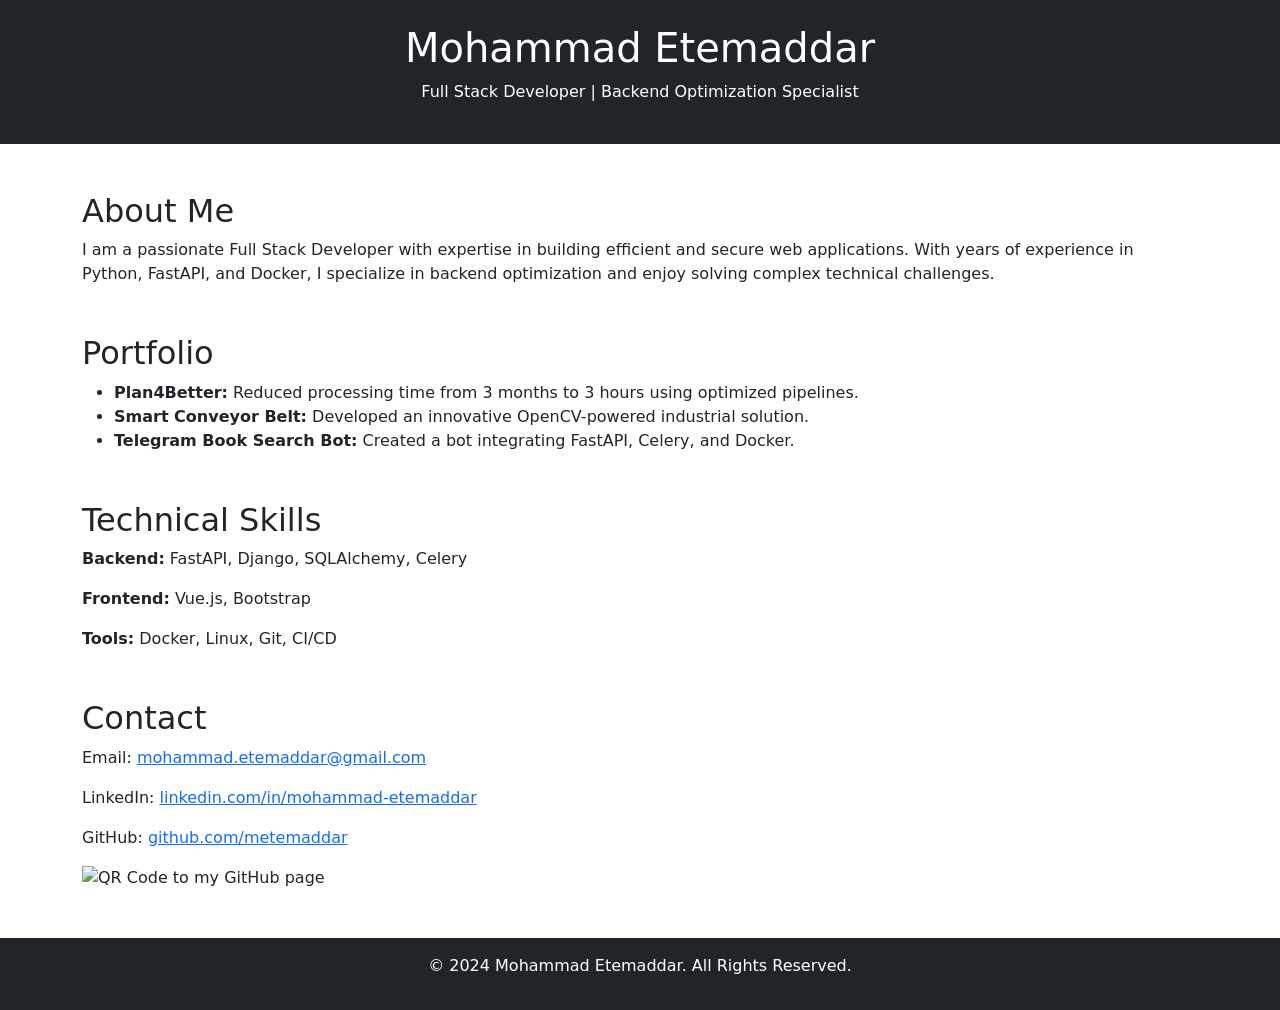
==== index.html @ 65fa50e8 "Create index.html" ====
<!DOCTYPE html>
<html lang="en">
<head>
    <meta charset="UTF-8">
    <meta name="viewport" content="width=device-width, initial-scale=1.0">
    <title>Mohammad Etemaddar - Full Stack Developer</title>
    <link rel="stylesheet" href="https://cdnjs.cloudflare.com/ajax/libs/bootstrap/5.3.0/css/bootstrap.min.css">
</head>
<body>
    <header class="bg-dark text-white text-center py-4">
        <h1>Mohammad Etemaddar</h1>
        <p>Full Stack Developer | Backend Optimization Specialist</p>
    </header>
    <main class="container my-5">
        <section id="about">
            <h2>About Me</h2>
            <p>I am a passionate Full Stack Developer with expertise in building efficient and secure web applications. With years of experience in Python, FastAPI, and Docker, I specialize in backend optimization and enjoy solving complex technical challenges.</p>
        </section>
        <section id="portfolio" class="my-5">
            <h2>Portfolio</h2>
            <ul>
                <li><strong>Plan4Better:</strong> Reduced processing time from 3 months to 3 hours using optimized pipelines.</li>
                <li><strong>Smart Conveyor Belt:</strong> Developed an innovative OpenCV-powered industrial solution.</li>
                <li><strong>Telegram Book Search Bot:</strong> Created a bot integrating FastAPI, Celery, and Docker.</li>
            </ul>
        </section>
        <section id="skills" class="my-5">
            <h2>Technical Skills</h2>
            <p><strong>Backend:</strong> FastAPI, Django, SQLAlchemy, Celery</p>
            <p><strong>Frontend:</strong> Vue.js, Bootstrap</p>
            <p><strong>Tools:</strong> Docker, Linux, Git, CI/CD</p>
        </section>
        <section id="contact" class="my-5">
            <h2>Contact</h2>
            <p>Email: <a href="mailto:mohammad.etemaddar@gmail.com">mohammad.etemaddar@gmail.com</a></p>
            <p>LinkedIn: <a href="https://www.linkedin.com/in/mohammad-etemaddar/" target="_blank">linkedin.com/in/mohammad-etemaddar</a></p>
            <p>GitHub: <a href="https://github.com/metemaddar" target="_blank">github.com/metemaddar</a></p>
            <p><img src="your-qrcode.png" alt="QR Code to my GitHub page"></p>
        </section>
    </main>
    <footer class="bg-dark text-white text-center py-3">
        <p>© 2024 Mohammad Etemaddar. All Rights Reserved.</p>
    </footer>
</body>
</html>
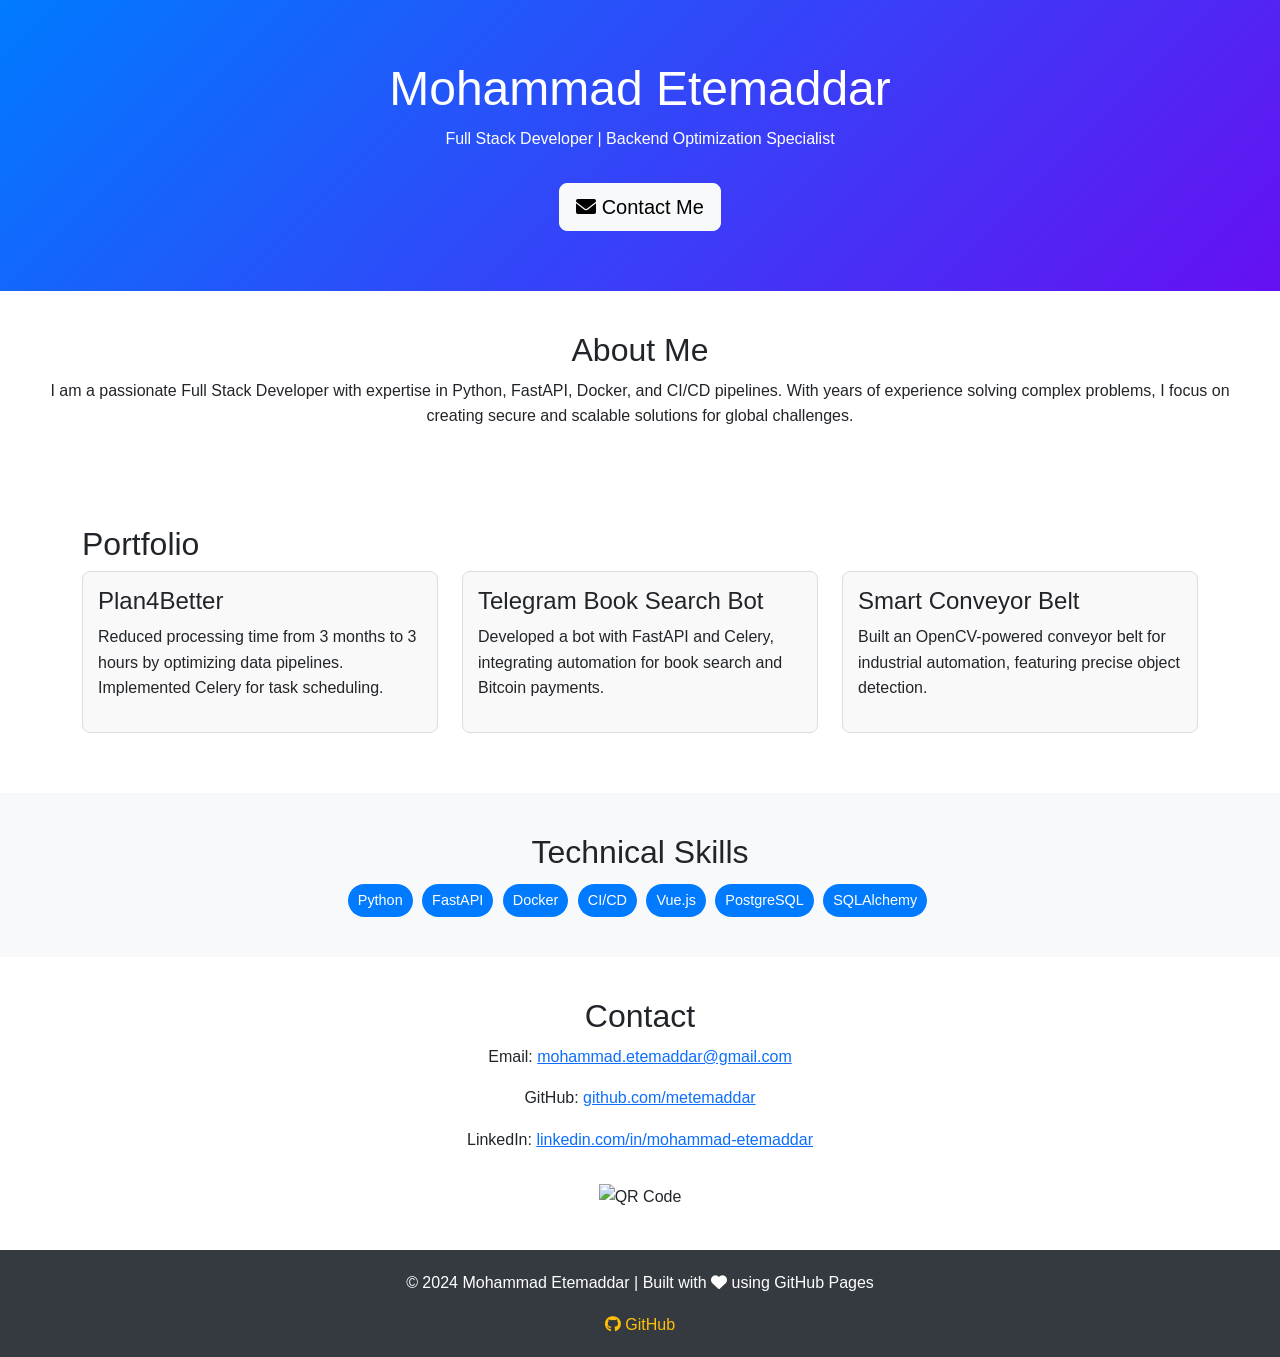
==== commit 2910d668: "Update index.html" ====
--- a/index.html
+++ b/index.html
@@ -5,41 +5,120 @@
     <meta name="viewport" content="width=device-width, initial-scale=1.0">
     <title>Mohammad Etemaddar - Full Stack Developer</title>
     <link rel="stylesheet" href="https://cdnjs.cloudflare.com/ajax/libs/bootstrap/5.3.0/css/bootstrap.min.css">
+    <link rel="stylesheet" href="https://cdnjs.cloudflare.com/ajax/libs/font-awesome/6.0.0/css/all.min.css">
+    <style>
+        body {
+            font-family: Arial, sans-serif;
+            line-height: 1.6;
+        }
+        header {
+            background: linear-gradient(135deg, #007bff, #6610f2);
+            color: white;
+            padding: 60px 20px;
+            text-align: center;
+        }
+        header h1 {
+            font-size: 3rem;
+        }
+        section {
+            padding: 40px 20px;
+        }
+        .portfolio-item {
+            border: 1px solid #ddd;
+            padding: 15px;
+            border-radius: 8px;
+            background: #f9f9f9;
+            margin-bottom: 20px;
+        }
+        .skills span {
+            display: inline-block;
+            background: #007bff;
+            color: white;
+            padding: 5px 10px;
+            border-radius: 20px;
+            margin: 5px 5px 0 0;
+            font-size: 0.9rem;
+        }
+        footer {
+            background: #343a40;
+            color: white;
+            text-align: center;
+            padding: 20px 0;
+        }
+        footer a {
+            color: #ffc107;
+            text-decoration: none;
+        }
+    </style>
 </head>
 <body>
-    <header class="bg-dark text-white text-center py-4">
+    <header>
         <h1>Mohammad Etemaddar</h1>
         <p>Full Stack Developer | Backend Optimization Specialist</p>
+        <a href="mailto:mohammad.etemaddar@gmail.com" class="btn btn-light btn-lg mt-3">
+            <i class="fas fa-envelope"></i> Contact Me
+        </a>
     </header>
-    <main class="container my-5">
-        <section id="about">
-            <h2>About Me</h2>
-            <p>I am a passionate Full Stack Developer with expertise in building efficient and secure web applications. With years of experience in Python, FastAPI, and Docker, I specialize in backend optimization and enjoy solving complex technical challenges.</p>
-        </section>
-        <section id="portfolio" class="my-5">
-            <h2>Portfolio</h2>
-            <ul>
-                <li><strong>Plan4Better:</strong> Reduced processing time from 3 months to 3 hours using optimized pipelines.</li>
-                <li><strong>Smart Conveyor Belt:</strong> Developed an innovative OpenCV-powered industrial solution.</li>
-                <li><strong>Telegram Book Search Bot:</strong> Created a bot integrating FastAPI, Celery, and Docker.</li>
-            </ul>
-        </section>
-        <section id="skills" class="my-5">
+
+    <section id="about" class="text-center">
+        <h2>About Me</h2>
+        <p>
+            I am a passionate Full Stack Developer with expertise in Python, FastAPI, Docker, and CI/CD pipelines. 
+            With years of experience solving complex problems, I focus on creating secure and scalable solutions 
+            for global challenges.
+        </p>
+    </section>
+
+    <section id="portfolio" class="container">
+        <h2>Portfolio</h2>
+        <div class="row">
+            <div class="col-md-4">
+                <div class="portfolio-item">
+                    <h4>Plan4Better</h4>
+                    <p>Reduced processing time from 3 months to 3 hours by optimizing data pipelines. Implemented Celery for task scheduling.</p>
+                </div>
+            </div>
+            <div class="col-md-4">
+                <div class="portfolio-item">
+                    <h4>Telegram Book Search Bot</h4>
+                    <p>Developed a bot with FastAPI and Celery, integrating automation for book search and Bitcoin payments.</p>
+                </div>
+            </div>
+            <div class="col-md-4">
+                <div class="portfolio-item">
+                    <h4>Smart Conveyor Belt</h4>
+                    <p>Built an OpenCV-powered conveyor belt for industrial automation, featuring precise object detection.</p>
+                </div>
+            </div>
+        </div>
+    </section>
+
+    <section id="skills" class="bg-light">
+        <div class="container text-center">
             <h2>Technical Skills</h2>
-            <p><strong>Backend:</strong> FastAPI, Django, SQLAlchemy, Celery</p>
-            <p><strong>Frontend:</strong> Vue.js, Bootstrap</p>
-            <p><strong>Tools:</strong> Docker, Linux, Git, CI/CD</p>
-        </section>
-        <section id="contact" class="my-5">
-            <h2>Contact</h2>
-            <p>Email: <a href="mailto:mohammad.etemaddar@gmail.com">mohammad.etemaddar@gmail.com</a></p>
-            <p>LinkedIn: <a href="https://www.linkedin.com/in/mohammad-etemaddar/" target="_blank">linkedin.com/in/mohammad-etemaddar</a></p>
-            <p>GitHub: <a href="https://github.com/metemaddar" target="_blank">github.com/metemaddar</a></p>
-            <p><img src="your-qrcode.png" alt="QR Code to my GitHub page"></p>
-        </section>
-    </main>
-    <footer class="bg-dark text-white text-center py-3">
-        <p>© 2024 Mohammad Etemaddar. All Rights Reserved.</p>
+            <div class="skills">
+                <span>Python</span>
+                <span>FastAPI</span>
+                <span>Docker</span>
+                <span>CI/CD</span>
+                <span>Vue.js</span>
+                <span>PostgreSQL</span>
+                <span>SQLAlchemy</span>
+            </div>
+        </div>
+    </section>
+
+    <section id="contact" class="text-center">
+        <h2>Contact</h2>
+        <p>Email: <a href="mailto:mohammad.etemaddar@gmail.com">mohammad.etemaddar@gmail.com</a></p>
+        <p>GitHub: <a href="https://github.com/metemaddar" target="_blank">github.com/metemaddar</a></p>
+        <p>LinkedIn: <a href="https://www.linkedin.com/in/mohammad-etemaddar/" target="_blank">linkedin.com/in/mohammad-etemaddar</a></p>
+        <img src="your-qrcode.png" alt="QR Code" class="mt-3" style="max-width: 200px;">
+    </section>
+
+    <footer>
+        <p>© 2024 Mohammad Etemaddar | Built with <i class="fas fa-heart"></i> using GitHub Pages</p>
+        <a href="https://github.com/metemaddar" target="_blank"><i class="fab fa-github"></i> GitHub</a>
     </footer>
 </body>
 </html>
